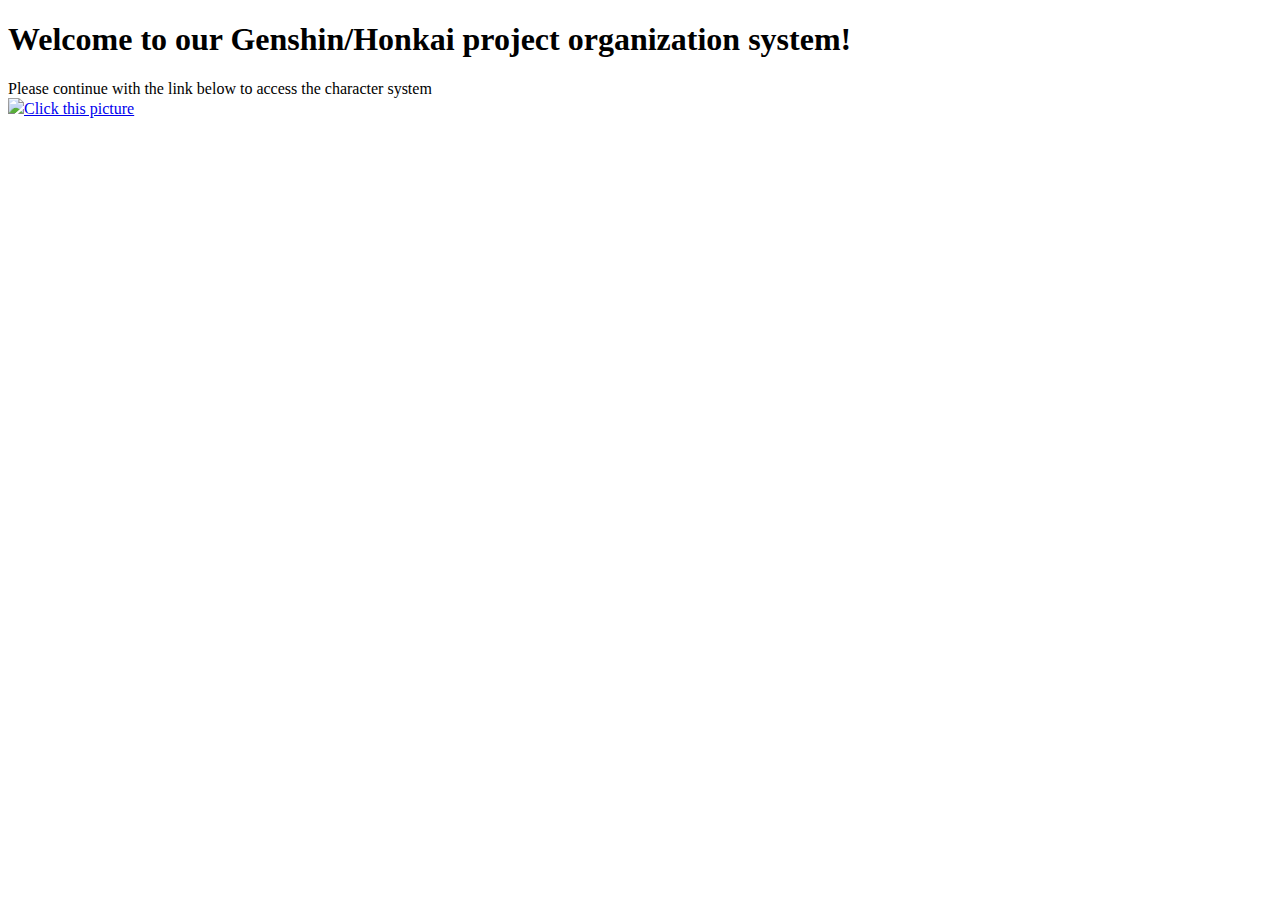
==== index.html @ 8b0cca04 "Update index.html" ====
<!Doctype html>
<html>
<h1> Welcome to our Genshin/Honkai project organization system! </h1>
Please continue with the link below to access the character system<br>

<a href = "./Testing" target = "_blank">
  <img src = "./IMG_8372.png">Click this picture
</a>

  
</html>
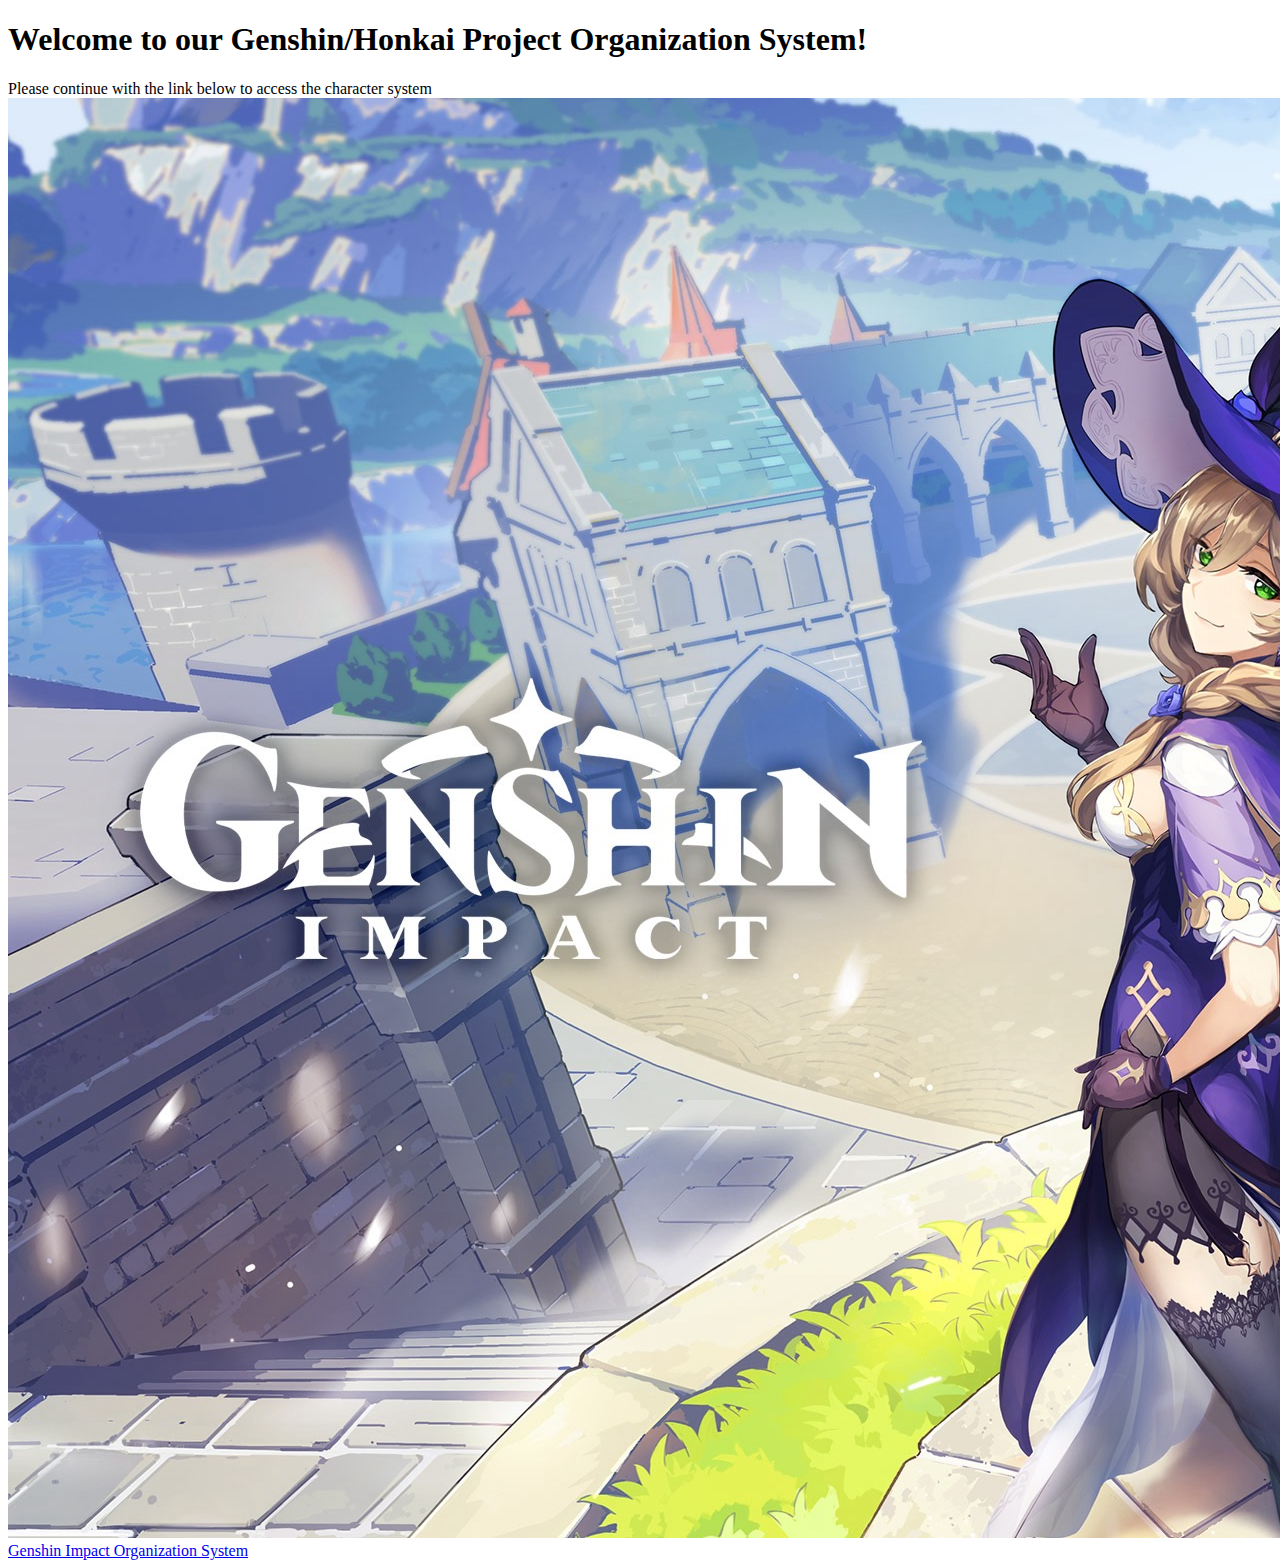
==== commit 24d37328: "Update index.html" ====
--- a/index.html
+++ b/index.html
@@ -1,10 +1,10 @@
 <!Doctype html>
 <html>
-<h1> Welcome to our Genshin/Honkai project organization system! </h1>
+<h1> Welcome to our Genshin/Honkai Project Organization System! </h1>
 Please continue with the link below to access the character system<br>
 
-<a href = "./Testing" target = "_blank">
-  <img src = "./IMG_8372.png">Click this picture
+<a href = "./Testing.html" target = "_blank">
+  <img src = "./Image.jpeg">Genshin Impact Organization System</img>
 </a>
 
   
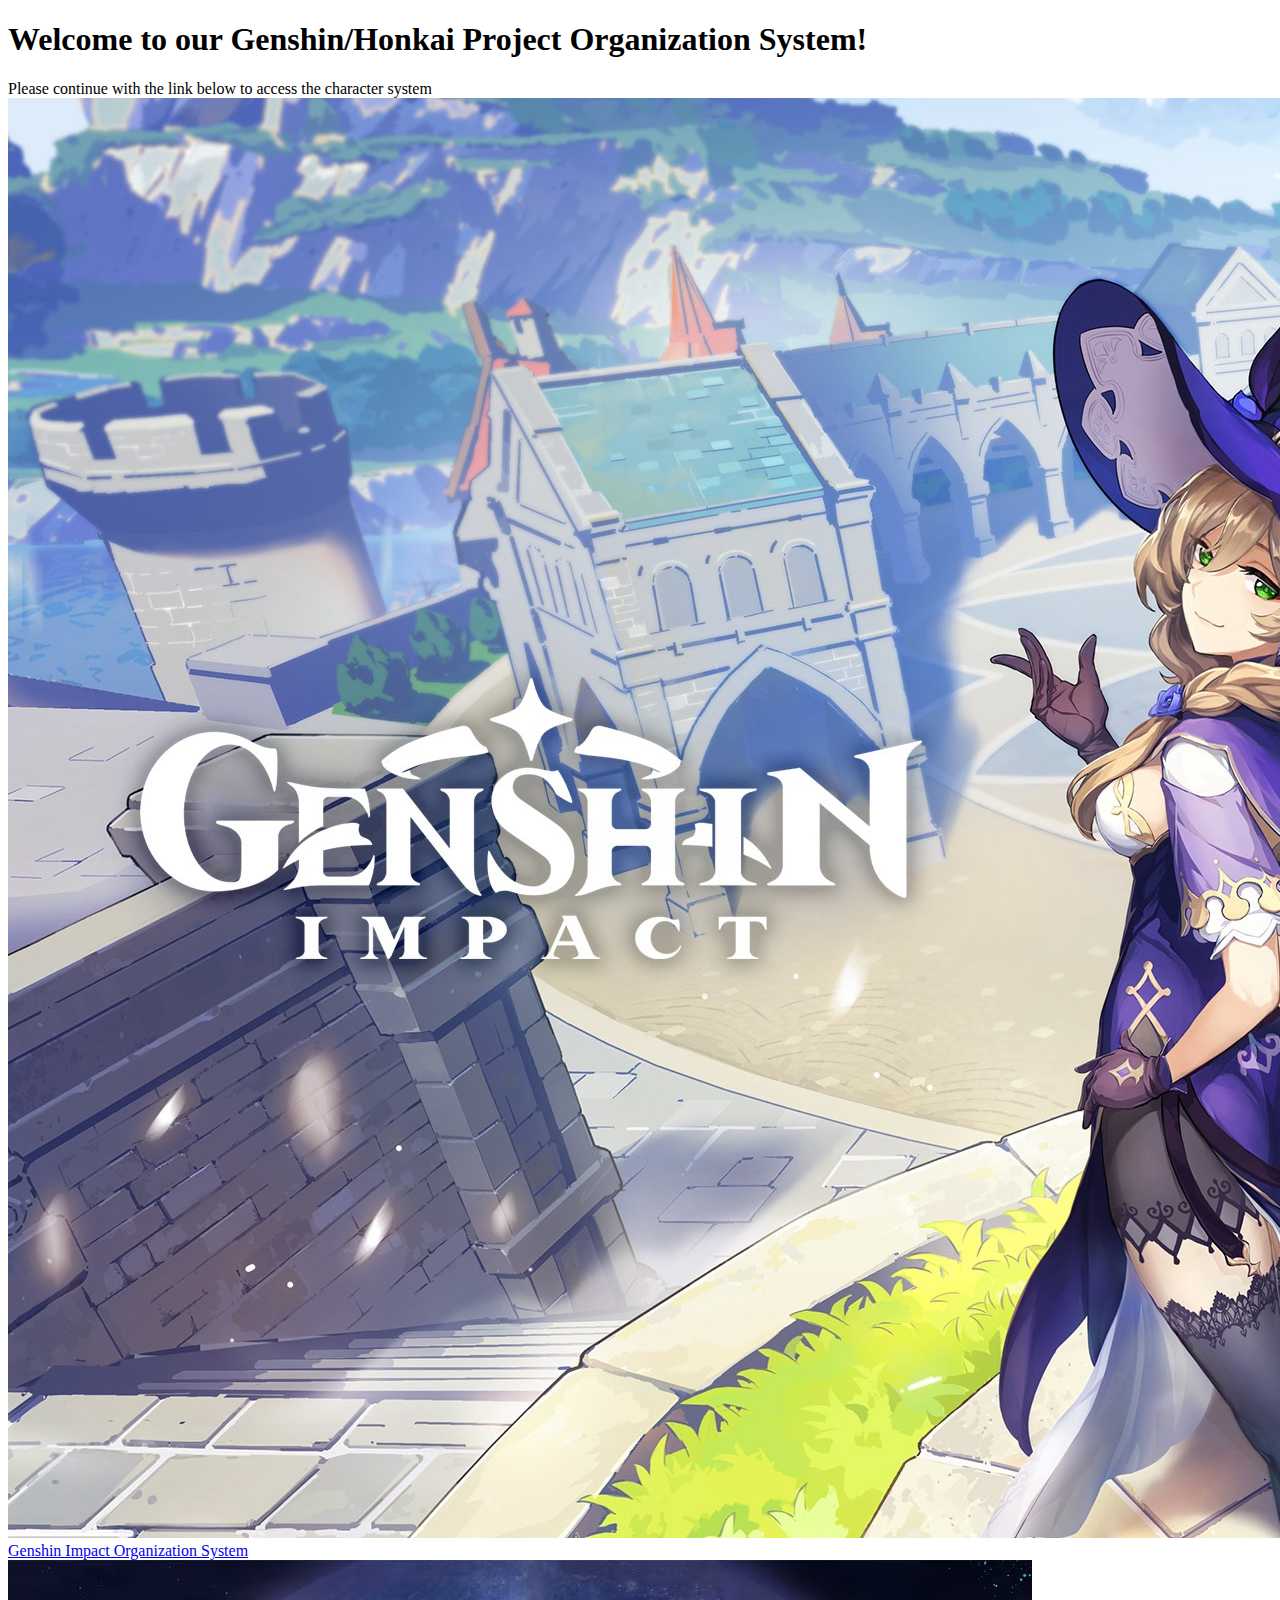
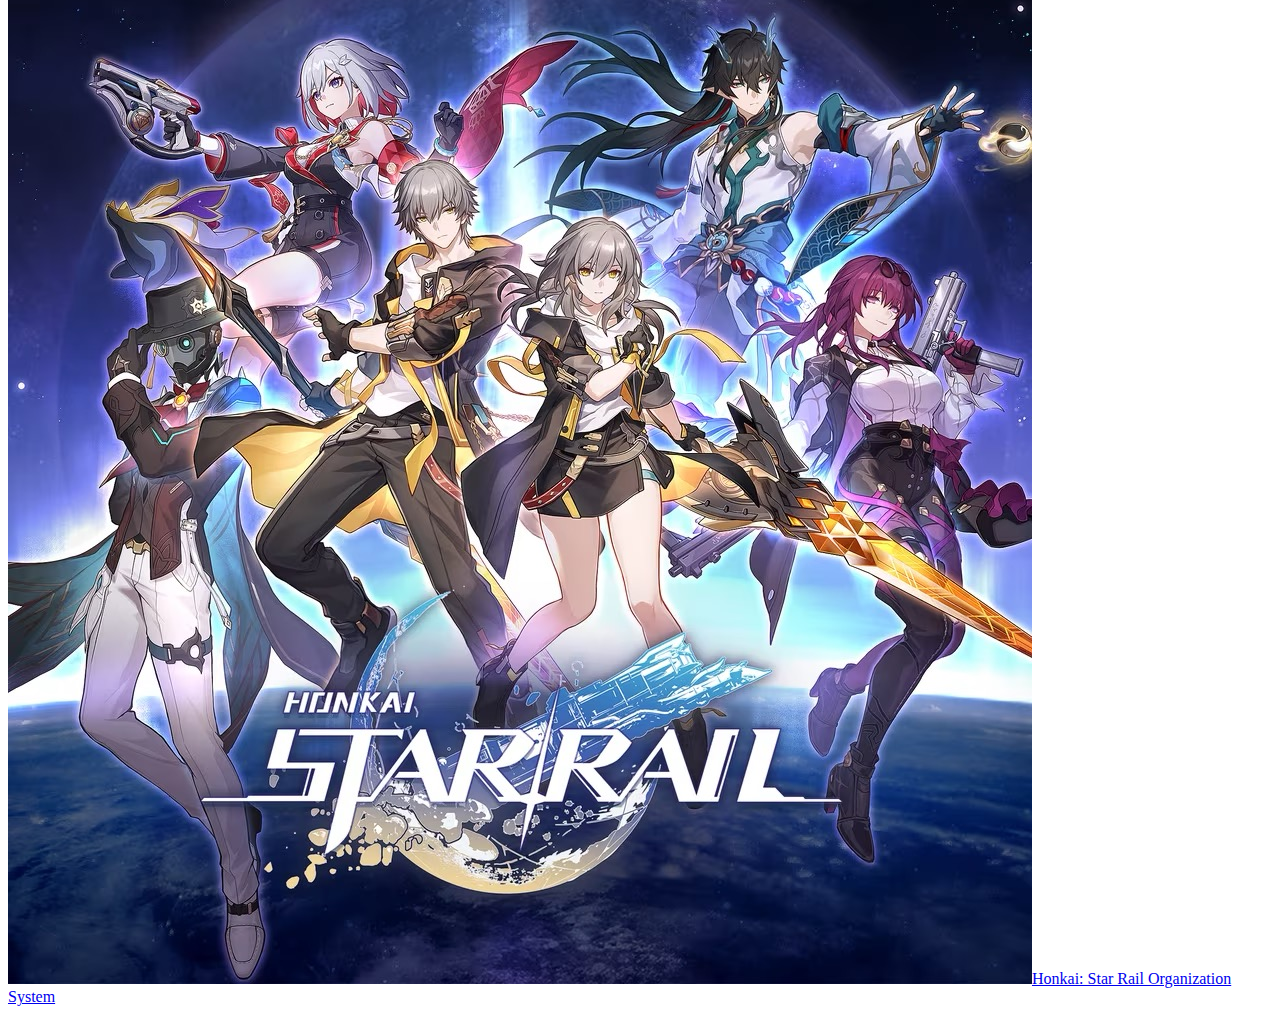
==== commit 059871c8: "Update index.html" ====
--- a/index.html
+++ b/index.html
@@ -3,10 +3,12 @@
 <h1> Welcome to our Genshin/Honkai Project Organization System! </h1>
 Please continue with the link below to access the character system<br>
 
-<a href = "./Testing.html" target = "_blank">
+<a href = "./Genshin.html" target = "_blank">
   <img src = "./Image.jpeg">Genshin Impact Organization System</img>
 </a>
-
+<a href = "./Honkai.html" target = "_blank">
+  <img src = "./Image 1.jpeg">Honkai: Star Rail Organization System</img>
+</a>
   
 </html>
 
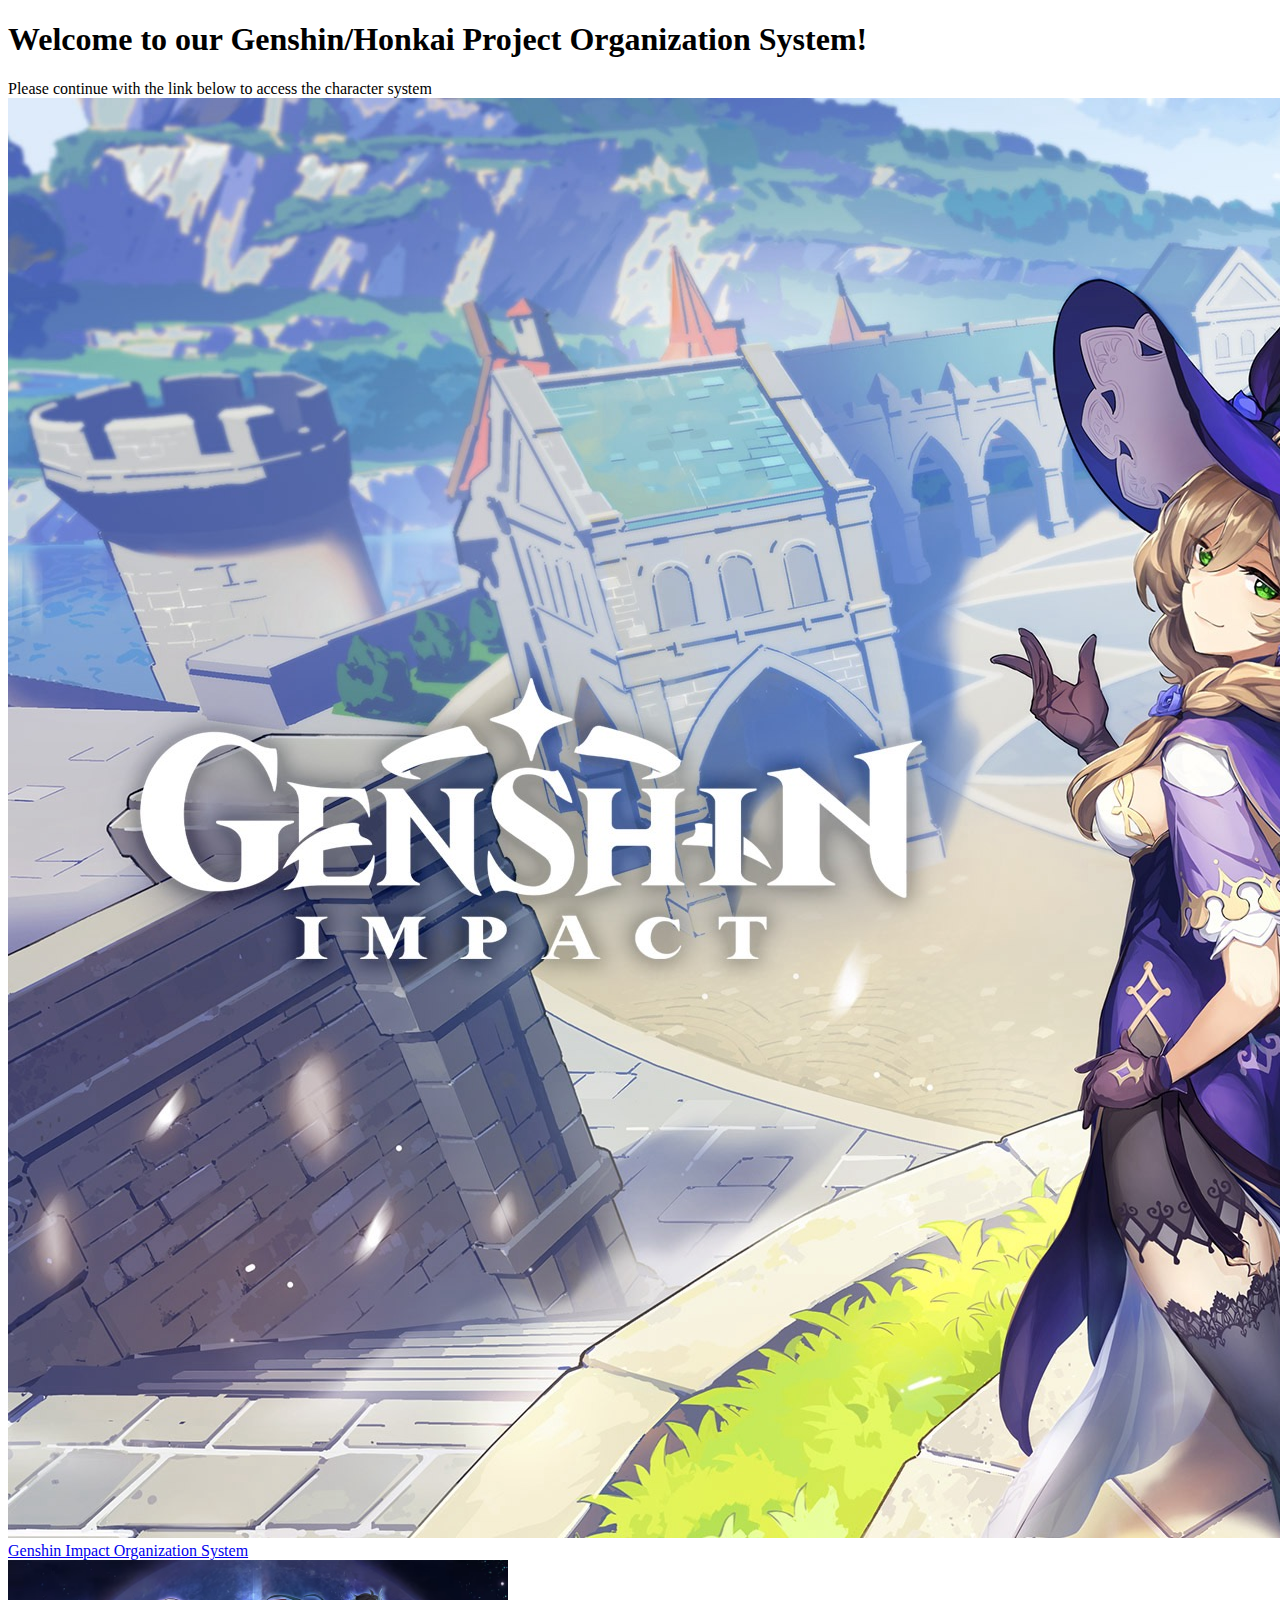
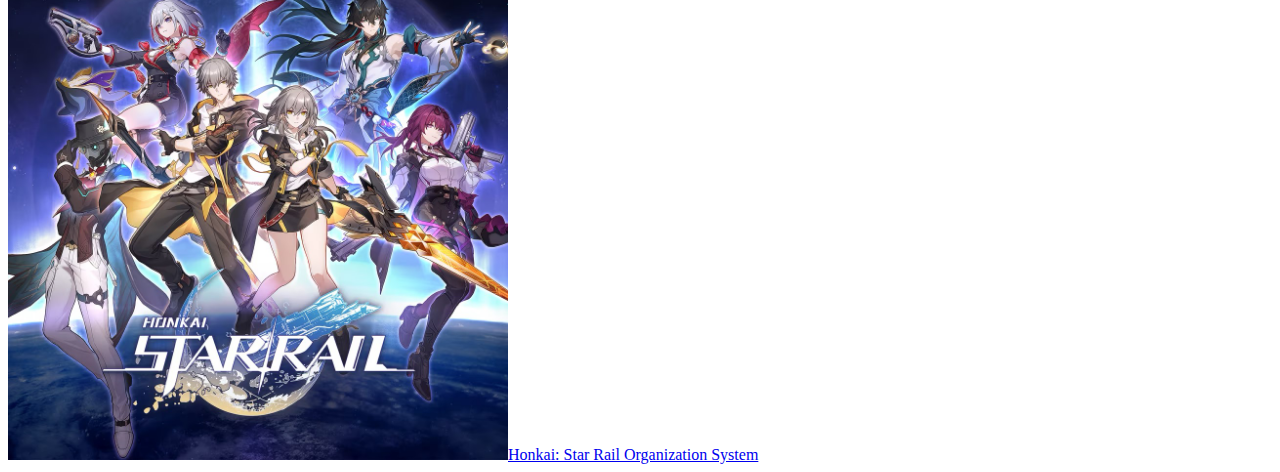
==== commit 1a6662a1: "Update index.html" ====
--- a/index.html
+++ b/index.html
@@ -5,10 +5,10 @@
 
 <a href = "./Genshin.html" target = "_blank">
   <img src = "./Image.jpeg">Genshin Impact Organization System</img>
-</a>
+</a><br>
 <a href = "./Honkai.html" target = "_blank">
-  <img src = "./Image 1.jpeg">Honkai: Star Rail Organization System</img>
-</a>
+  <img src = "./Image 1.jpeg" height = "500" width = "500">Honkai: Star Rail Organization System</img>
+</a><br>
   
 </html>
 
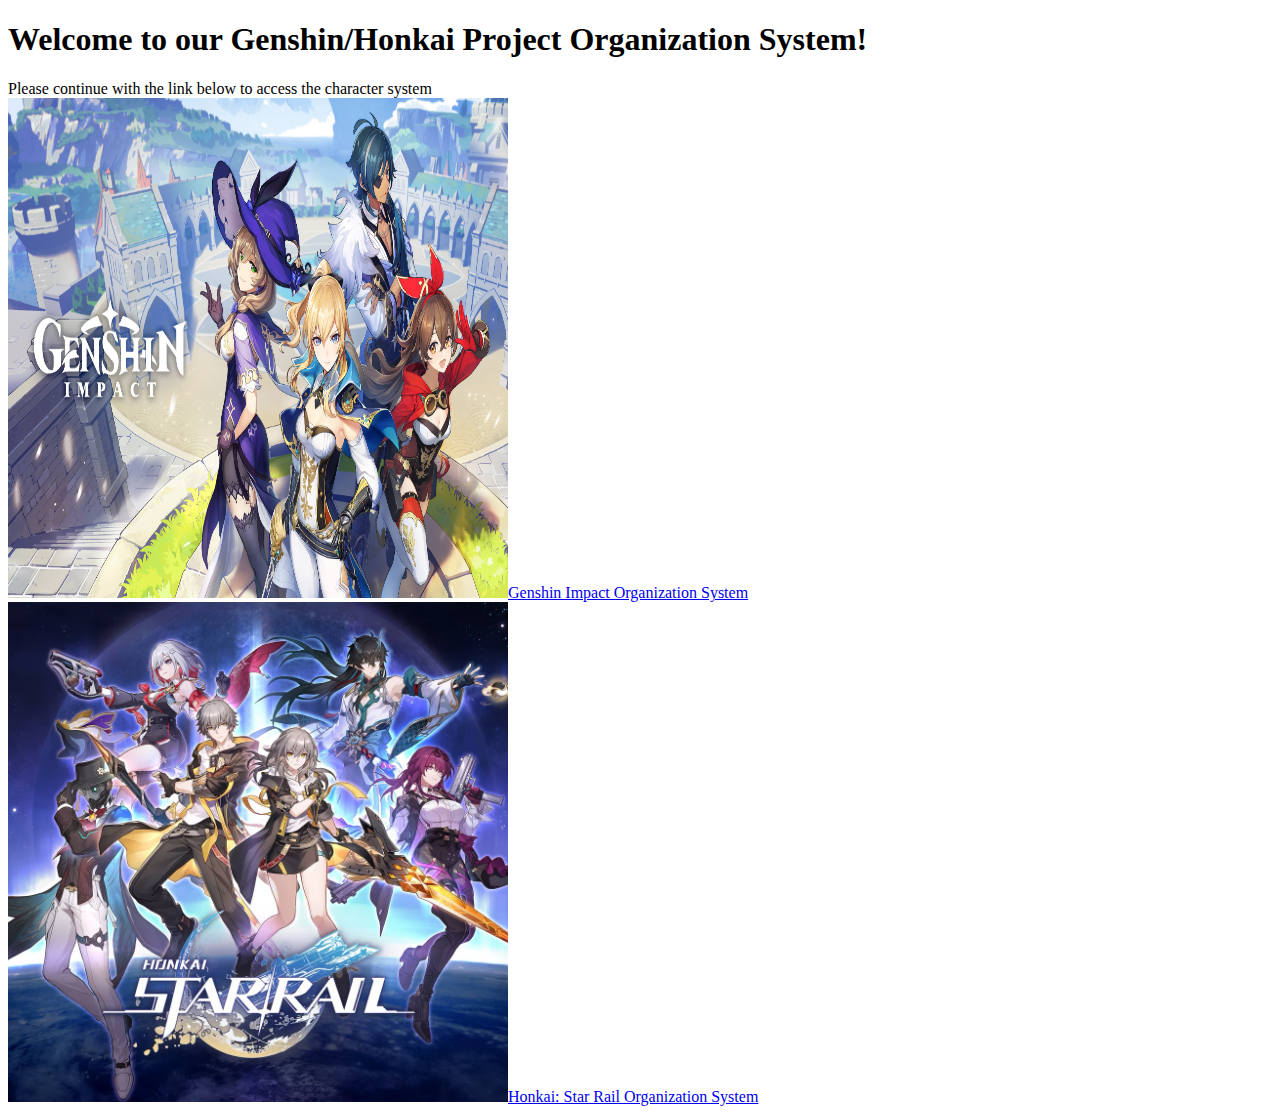
==== commit a2690a58: "Update index.html" ====
--- a/index.html
+++ b/index.html
@@ -4,7 +4,7 @@
 Please continue with the link below to access the character system<br>
 
 <a href = "./Genshin.html" target = "_blank">
-  <img src = "./Image.jpeg">Genshin Impact Organization System</img>
+  <img src = "./Image.jpeg" height = "500" width = "500">Genshin Impact Organization System</img>
 </a><br>
 <a href = "./Honkai.html" target = "_blank">
   <img src = "./Image 1.jpeg" height = "500" width = "500">Honkai: Star Rail Organization System</img>
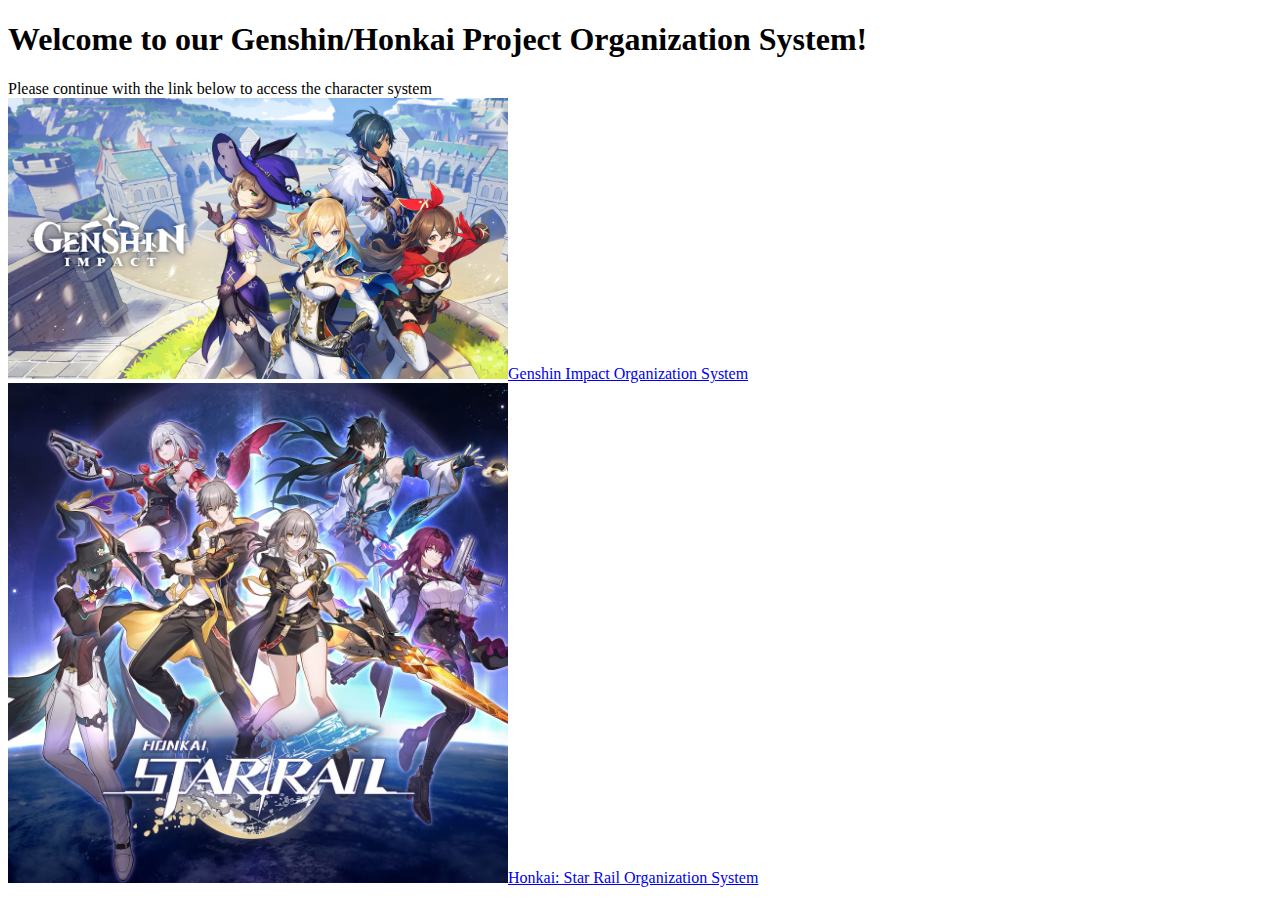
==== commit 61dd8a8f: "Update index.html" ====
--- a/index.html
+++ b/index.html
@@ -4,7 +4,7 @@
 Please continue with the link below to access the character system<br>
 
 <a href = "./Genshin.html" target = "_blank">
-  <img src = "./Image.jpeg" height = "500" width = "500">Genshin Impact Organization System</img>
+  <img src = "./Image.jpeg" height = "281" width = "500">Genshin Impact Organization System</img>
 </a><br>
 <a href = "./Honkai.html" target = "_blank">
   <img src = "./Image 1.jpeg" height = "500" width = "500">Honkai: Star Rail Organization System</img>
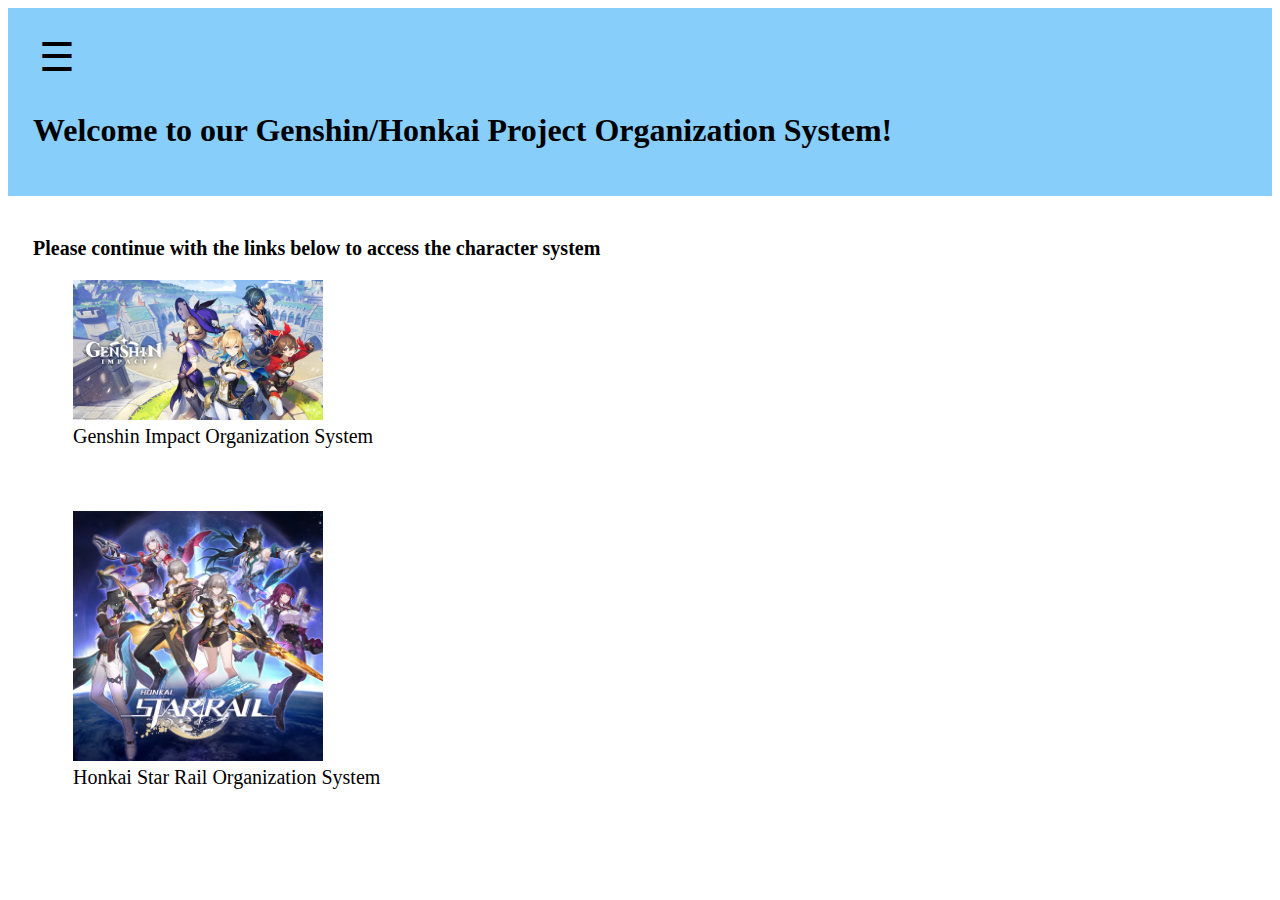
==== commit f56b52f1: "Complete makeover of website-Phillip Mai" ====
--- a/index.html
+++ b/index.html
@@ -1,14 +1,44 @@
-<!Doctype html>
-<html>
-<h1> Welcome to our Genshin/Honkai Project Organization System! </h1>
-Please continue with the link below to access the character system<br>
+<!DOCTYPE html>
+<html lang="en">
+<head>
+    <meta charset="UTF-8">
+    <meta http-equiv="X-UA-Compatible" content="IE=edge">
+    <meta name="viewport" content="width=device-width, initial-scale=1.0">
+    <title>Genshin/Honkai System</title>
+    <link rel="stylesheet" href="styles.css">
+    <script src="myscripts.js"></script>
+</head>
+    <body>
+        <div id ='sidebar'>
+            <button onclick="side_barClose()" id = 'closeButton'>&times</button>
+            <a id ='home' href="./index.html">Home</a>
+            <a id ='about' href="./About Us.html">About Us</a>
+            <a href="./Genshin.html">Genshin</a>
+            <a href="./Honkai.html">Honkai</a>
+        </div>
 
-<a href = "./Genshin.html" target = "_blank">
-  <img src = "./Image.jpeg" height = "281" width = "500">Genshin Impact Organization System</img>
-</a><br>
-<a href = "./Honkai.html" target = "_blank">
-  <img src = "./Image 1.jpeg" height = "500" width = "500">Honkai: Star Rail Organization System</img>
-</a><br>
-  
+        <div class="header">
+            <button id = 'openButton' onclick = 'side_barOpen()'>&#9776</button>
+            <h1> Welcome to our Genshin/Honkai Project Organization System! </h1>
+        </div>
+
+        <div class="Home">
+            <h2>Please continue with the links below to access the character system</h2>
+
+            <a href = "./Genshin.html" target = "_blank">
+                <figure>
+                    <img id ='images' src = "./Image.jpeg" height = "140" width = "250"></img>
+                    <figcaption>Genshin Impact Organization System</figcaption>
+                </figure>
+                
+            </a><br>
+            <a href = "./Honkai.html" target = "_blank">
+                <figure>
+                    <img id = 'images' src = "./Image 1.jpeg" height = "250" width = "250"></img>
+                    <figcaption>Honkai Star Rail Organization System</figcaption>
+                </figure>
+            </a><br>
+        </div>
+  </body>
 </html>
 
--- a/styles.css
+++ b/styles.css
@@ -0,0 +1,66 @@
+.header {
+    background-color: lightskyblue;
+    height: 15%;
+    padding: 25px;
+}
+
+.Home {
+    padding: 25px;
+}
+
+a,h2 {
+    text-decoration: none;
+    color: black;
+    font-size: 20px;
+}
+
+#images {
+    padding: 0;
+}
+
+#sidebar {
+    height: 100%;
+    position: fixed;
+    z-index: 1;
+    top: 0;
+    left: 0;
+    background-color: lightgray;
+    overflow-x: hidden;
+    transition: 0.5s;
+    padding-top: 35px;
+    width: 0;
+    
+}
+
+#closeButton {
+    width: 75%;
+    margin-left: 100px;
+    margin-top: 0px;
+    padding: 10px;
+    font-size: 30px;
+    transition: 0.3s;
+    background-color: lightgray;
+    border: none;
+    color: black;
+}
+#openButton {
+    margin-top: 0;
+    margin-bottom: 10px;
+    font-size: 40px;
+    background-color: lightskyblue;
+    border: none;
+}
+
+#sidebar a {
+    padding: 10px 8px 8px 32px;
+    text-decoration: none;
+    font-size: 25px;
+    color: black;
+    display: block;
+    transition: 0.3s;
+    white-space: nowrap;
+}
+
+.about {
+    width: 60%;
+}